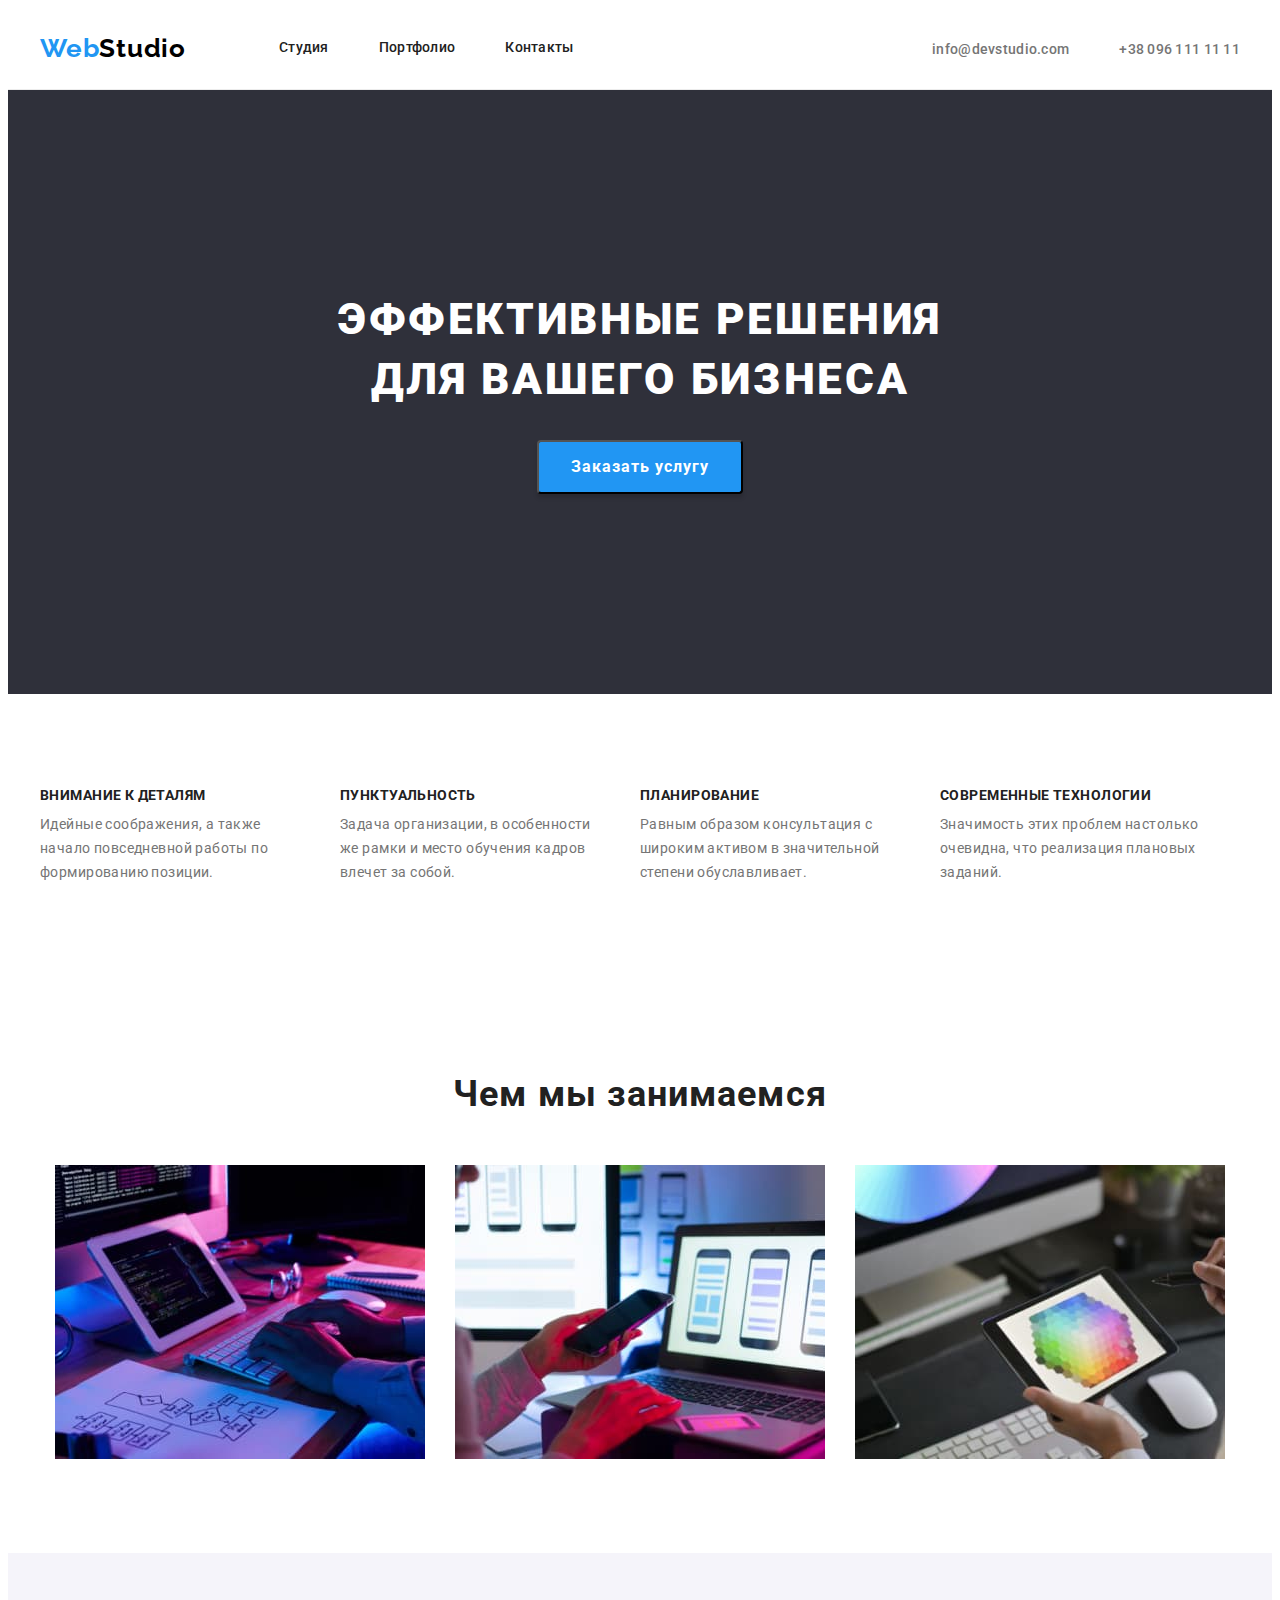
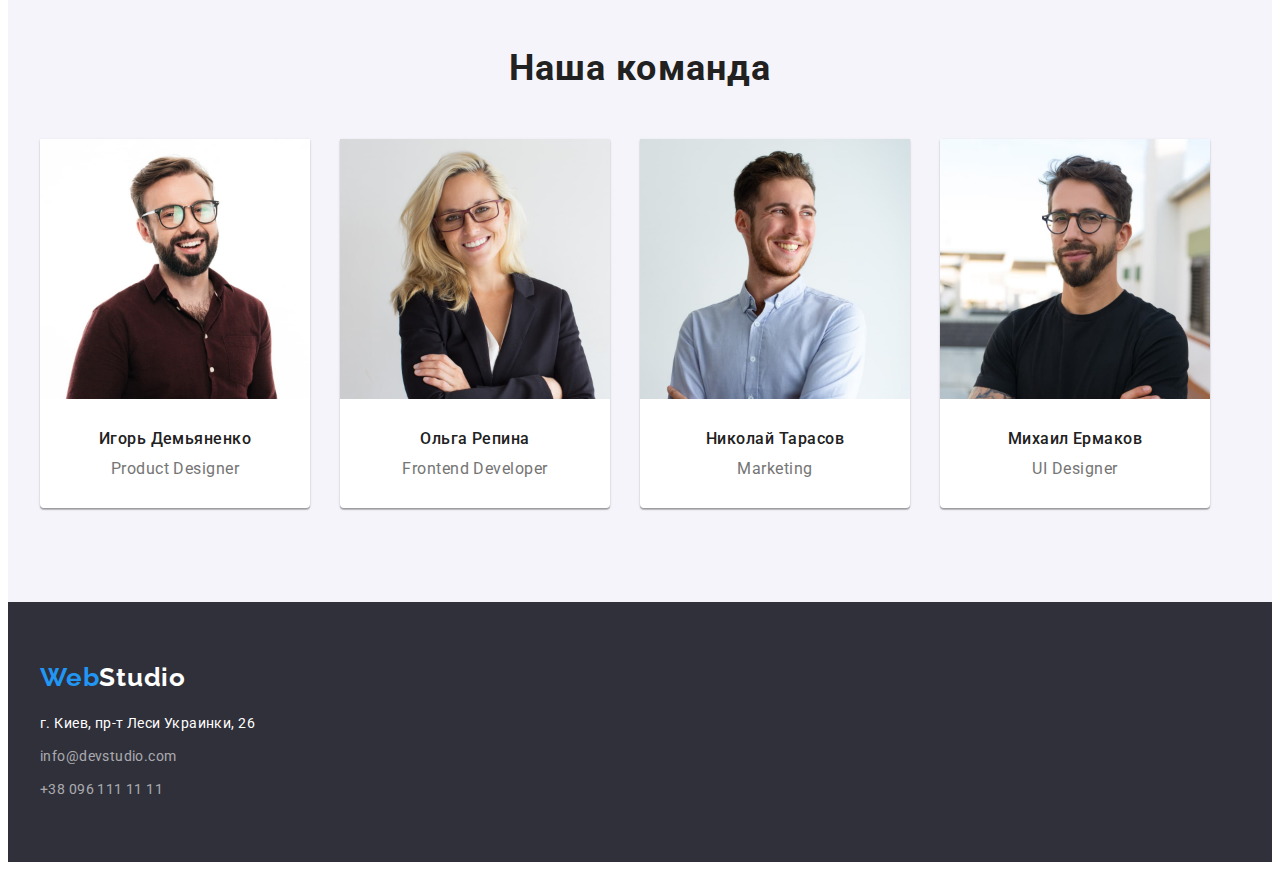
==== index.html @ 91fcc717 "HW" ====
<!DOCTYPE html>
<html lang="ru">
<head>
    <meta charset="UTF-8">
    <meta http-equiv="X-UA-Compatible" content="IE=edge">
    <meta name="viewport" content="width=device-width, initial-scale=1.0">
    <title>Студия</title>
    <link rel="preconnect" href="https://fonts.googleapis.com">
    <link rel="preconnect" href="https://fonts.gstatic.com" crossorigin>
    <link href="https://fonts.googleapis.com/css2?family=Raleway:wght@700&family=Roboto:wght@400;500;700;900&display=swap"
        rel="stylesheet">
    <link rel="stylesheet" href="https://cdnjs.cloudflare.com/ajax/libs/modern-normalize/1.1.0/modern-normalize.min.css"
        integrity="sha512-wpPYUAdjBVSE4KJnH1VR1HeZfpl1ub8YT/NKx4PuQ5NmX2tKuGu6U/JRp5y+Y8XG2tV+wKQpNHVUX03MfMFn9Q=="
        crossorigin="anonymous" referrerpolicy="no-referrer" />
    <link rel="stylesheet" href="./css/styles.css">
</head>
<body>
    <header class="header">
        <div class="container header-container">
        <nav class="header-nav">
            <a href="./index.html" lang="en" class="link  logo"><span>Web</span>Studio</a>
        <ul class="list navigation-list">
            <li class="nav-item"><a href="./index.html" class="link nav-list">Студия</a></li>
            <li class="nav-item"><a href="./portfolio.html" class="link nav-list">Портфолио</a></li>
            <li class="nav-item"><a href="" class="link nav-list">Контакты</a></li>
        </ul>
        </nav>
        <ul class="list header-contact-list">
            <li class="header-contact-item"><a href="mailto:info@devstudio.com" class="link contact-list">info@devstudio.com</a></li>
            <li class="header-contact-item"><a href="tel:+380961111111" class="link contact-list">+38 096 111 11 11</a></li>
        </ul>
        </div>
    </header>
    <main>
        <!--Section Hero-->
        <section class="hero-section">
            <div class="container">
            <h1 class="hero-title">Эффективные решения для вашего бизнеса</h1>
            <button type="button" name="Заказать услугу" class="hero-button">Заказать услугу</button>
            </div>
        </section>
        <!--Section Our Activities-->
        <section class="section">
            <div class="container">   
            <ul class="list activities-types">
            <li class="activities-types-item">
                <h3 class="activities-list-title">Внимание к деталям</h3>
                <p class="activities-text">Идейные соображения, а также начало повседневной работы по формированию позиции.</p>
            </li>
            <li class="activities-types-item">
                <h3 class="activities-list-title">Пунктуальность</h3>
                <p class="activities-text">Задача организации, в особенности же рамки и место обучения кадров влечет за собой.</p>
            </li>
            <li class="activities-types-item">
                <h3 class="activities-list-title">Планирование</h3>
                <p class="activities-text">Равным образом консультация с широким активом в значительной степени обуславливает.</p>
            </li>
            <li class="activities-types-item">
                <h3 class="activities-list-title">Современные технологии</h3>
                <p class="activities-text">Значимость этих проблем настолько очевидна, что реализация плановых заданий.</p>
            </li>
        </ul>
            </div>
    </section>
    <section class="section">
        <div class="container">
        <h2 class="activities-title">Чем мы занимаемся</h2>
        <ul class="list activities-list">
            <li class="activities-list-item">
            <img src="./images/box1.jpg" alt="Проектирование сайтов" width="370" height="294">
            </li>
            <li class="activities-list-item">
            <img src="./images/box2.jpg" alt="Разработка мобильного приложения" width="370" height="294">
            </li>
            <li class="activities-list-item">
            <img src="./images/box3.jpg" alt="Цветовое оформление" width="370" height="294">
            </li>
        </ul>
        </div>
        </section>
        <!--Section Our Team-->
        <section class="section team-section">
            <div class="container">
            <h2 class="team-title">
                Наша команда
            </h2>
            <ul class="list team-list">
                <li class="team-card">
                    <article class="members">
                        <div class="members-thumb">
                         <img src="./images/img1.jpg" alt="Фото Игоря Демьяненко" width="270" height="260"></div>
                        <div class="members-text">
                         <h3 class="team-name">Игорь Демьяненко</h3>
                        <p lang="en" class="team-position">Product Designer</p></div>
                    </article>
                </li>
                <li class="team-card">
                    <article class="members"> 
                        <div class="members-thumb">
                    <img src="./images/img2.jpg" alt="Фото Ольги Репиной" width="270" height="260"></div>
                    <div class="members-text">
                    <h3 class="team-name">Ольга Репина</h3>
                    <p lang="en" class="team-position">Frontend Developer</p></div>
                    </article>
                </li>
                    
                <li class="team-card">
                    <article class="members">
                        <div class="members-thumb">
                    <img src="./images/img3.jpg" alt="Фото Николая Тарасова" width="270" height="260"></div>
                    <div class="members-text">
                    <h3 class="team-name">Николай Тарасов</h3>
                    <p lang="en" class="team-position">Marketing</p></div>
                    </article>
                </li>
                <li class="team-card">
                    <article class="members">
                        <div class="members-thumb">
                    <img src="./images/img4.jpg" alt="Фото Михаила Ермакова" width="270" height="260"></div>
                    <div class="members-text">
                    <h3 class="team-name">Михаил Ермаков</h3>
                    <p lang="en" class="team-position">UI Designer</p></div>
                    </article>
                </li>
            </ul>
            </div>
        </section>
    </main>
    <footer class="footer">
        <div class="container">
        <div class="logo-footer">
            <a href="./index.html" lang="en" class="link  footer-logo"><span>Web</span>Studio</a></div>
        <address>
        <ul class="list">
            <li class="footer-list"><a href="https://goo.gl/maps/FCbpodmWMEnQQ8jf7" class="link footer-address">г. Киев, пр-т Леси Украинки, 26</a></li>
            <li class="footer-list"><a href="mailto:info@devstudio.com" class="link footer-contact">info@devstudio.com</a></li>
            <li class="footer-list"><a href="tel:+380961111111" class="link footer-contact">+38 096 111 11 11</a></li>
        </ul>
        </address>
        </div>
    </footer>

</body>
</html>
---- css/styles.css ----
h1,
h2,
h3,
h4,
h5,
h6,
p,
ul {
  margin: 0;
}

:root {
  --accent-color: #2196f3;
  --main-text-color: #757575;
  --title-color: #212121;
  --logo-color: #000000;
}
body {
  font-family: "Roboto", sans-serif;
  color: var(--main-text-color);
  background-color: #ffffff;
  font-weight: 400;
  font-style: normal;
}
.visually-hidden {
  position: absolute;
  white-space: nowrap;
  width: 1px;
  height: 1px;
  overflow: hidden;
  border: 0;
  padding: 0;
  clip: rect(0 0 0 0);
  clip-path: inset(50%);
  margin: -1px;
}
img {
  display: block;
  max-width: 100%;
  height: auto;
}
/* ----------------------------------------------------------HEADER---------------------- */
.container {
  width: 1200px;
  padding-left: 15px;
  padding-right: 15px;
  margin-left: auto;
  margin-right: auto;
  height: auto;
}
.header {
  padding-top: 25px;
  padding-bottom: 25px;

  border-bottom-color: #ececec;
  border-bottom-style: solid;
  border-bottom-width: 1px;
}

.header-container {
  display: flex;
  justify-content: space-between;
  align-items: center;
}

.header-nav {
  display: flex;
}

.logo {
  font-family: Raleway;
  font-style: normal;
  font-weight: 700;
  font-size: 26px;
  line-height: 1.19;
  letter-spacing: 0.03em;
  color: var(--logo-color);
  margin-right: 93px;
}
.header span {
  color: var(--accent-color);
}

.nav-list {
  font-weight: 500;
  font-size: 14px;
  line-height: 1.14;
  letter-spacing: 0.02em;
  color: var(--title-color);
  display: block;
}
.navigation-list {
  display: flex;
  align-items: center;
}
.nav-item:not(:last-child) {
  margin-right: 50px;
}

.header-contact-item:not(:last-child) {
  margin-right: 50px;
}

.header-contact-list {
  display: flex;
}

.contact-list {
  font-weight: 500;
  font-size: 14px;
  line-height: 1.14;
  letter-spacing: 0.02em;
  color: var(--main-text-color);
}
.list {
  list-style: none;
  padding: 0;
}

.link {
  text-decoration: none;
}
.link:hover,
.link:focus {
  color: var(--accent-color);
}

/*--------------HERO----------------------------*/
.hero-section {
  background-color: #2f303a;
  padding-bottom: 200px;
  padding-top: 200px;
  text-align: center;
}
.hero-title {
  font-weight: 900;
  font-size: 44px;
  line-height: 1.36;
  text-align: center;
  letter-spacing: 0.06em;
  text-transform: uppercase;
  color: #ffffff;
  max-width: 696px;
  margin-right: auto;
  margin-left: auto;
  margin-bottom: 30px;
}
.hero-button {
  background: var(--accent-color);
  box-shadow: 0px 4px 4px rgba(0, 0, 0, 0.15);
  border-radius: 4px;
  font-family: inherit;
  font-weight: 700;
  font-size: 16px;
  line-height: 1.87;
  display: inline-block;
  text-align: center;
  letter-spacing: 0.06em;
  color: #ffffff;
  cursor: pointer;
  padding-right: 32px;
  padding-left: 32px;
  padding-top: 10px;
  padding-bottom: 10px;
}
.hero-button:focus,
.hero-button:hover {
  background-color: var(--accent-color);
}

/*----------------------------Section Our Activities------------------*/
.activities-list-title {
  font-weight: 700;
  font-size: 14px;
  line-height: 1.14;
  letter-spacing: 0.03em;
  text-transform: uppercase;
  color: var(--title-color);
  margin-bottom: 10px;
}
.activities-text {
  font-size: 14px;
  line-height: 1.71;
  letter-spacing: 0.03em;
}
.activities-title {
  font-weight: 700;
  font-size: 36px;
  line-height: 1.17;
  text-align: center;
  letter-spacing: 0.03em;
  color: var(--title-color);
  margin-bottom: 50px;
}
.section {
  padding-bottom: 94px;
  padding-top: 94px;
}
.activities-list {
  display: flex;
  justify-content: center;
}
.activities-list-item:not(:last-child) {
  margin-right: 30px;
}
.activities-types {
  display: flex;
}

.activities-types-item:not(:last-child) {
  margin-right: 30px;
}
.activities-types-item {
  width: 270px;
}

/*---------Section Our Team--------------------------------------*/
.team-section {
  background: #f5f4fa;
}
.team-list {
  display: flex;
  flex-basis: calc(100% / 4 -30px);
  margin-top: -30px;
  margin-left: -30px;
}

.team-title {
  font-weight: 700;
  font-size: 36px;
  line-height: 1.17;
  text-align: center;
  letter-spacing: 0.03em;
  color: var(--title-color);
  margin-bottom: 50px;
}
.team-card {
  background-color: #ffffff;
  margin-top: 30px;
  margin-left: 30px;
  box-shadow: 0px 1px 3px rgba(0, 0, 0, 0.12), 0px 1px 1px rgba(0, 0, 0, 0.14),
    0px 2px 1px rgba(0, 0, 0, 0.2);
  border-radius: 0px 0px 4px 4px;
}

.team-name {
  font-weight: 500;
  font-size: 16px;
  line-height: 1.19;
  text-align: center;
  letter-spacing: 0.03em;
  color: var(--title-color);
}
.team-position {
  font-size: 16px;
  line-height: 1.19;
  text-align: center;
  letter-spacing: 0.03em;
  color: var(--main-text-color);
  margin-top: 10px;
}

.members-text {
  padding-bottom: 30px;
  padding-top: 30px;
}

/*---------------------------------------Footer-----------------*/
.footer {
  background-color: #2f303a;
  padding-top: 60px;
  padding-bottom: 60px;
}
.footer span {
  color: var(--accent-color);
}
.footer-contact {
  font-size: 14px;
  font-style: normal;
  line-height: 1.71;
  letter-spacing: 0.03em;
  color: rgba(255, 255, 255, 0.6);
}
.footer-address {
  font-style: normal;
  font-size: 14px;
  line-height: 1.71;
  letter-spacing: 0.03em;
  color: #ffffff;
}
.footer-logo {
  font-family: Raleway;
  font-style: normal;
  font-weight: 700;
  font-size: 26px;
  line-height: 1.19;
  letter-spacing: 0.03em;
  color: #ffffff;
  margin-bottom: 20px;
}

.logo-footer {
  margin-bottom: 20px;
}
.footer-list:not(:last-child) {
  margin-bottom: 9px;
}
/*----------------------------PORTFOLIO Section Buttons----------------------------------------------*/
.portfolio-button {
  border-radius: 4px;
  font-family: inherit;
  font-weight: 500;
  font-size: 16px;
  line-height: 1.62;
  text-align: center;
  letter-spacing: 0.03em;
  color: var(--title-color);
  cursor: pointer;
  border-color: transparent;
  padding-top: 6px;
  padding-bottom: 6px;
  padding-right: 22px;
  padding-left: 22px;
}
.portfolio-button:hover,
.portfolio-button:focus {
  background-color: var(--accent-color);
}

.btn-list {
  padding: 0;
  display: flex;
  justify-content: center;
  border-radius: 4px;
  margin-bottom: 50px;
}
.btn-list-item:not(:last-child) {
  margin-right: 8px;
}

.list-box {
  background: #ffffff;
  flex-basis: calc(100% / 3 - 30px);
  margin-top: 30px;
  margin-left: 30px;
}
.projects-title {
  font-weight: 700;
  font-size: 18px;
  line-height: 2;
  letter-spacing: 0.06em;
  color: var(--title-color);
}
.projects-description {
  font-size: 16px;
  line-height: 1.87;
  letter-spacing: 0.03em;
  color: var(--main-text-color);
  margin-top: 4px;
}

.card-list {
  padding: 0;
  display: flex;
  flex-wrap: wrap;
  margin-top: -30px;
}

.box-content {
  padding-bottom: 20px;
  padding-left: 24px;
  padding-right: 24px;
  padding-top: 20px;
  border: 1px solid #eeeeee;
}
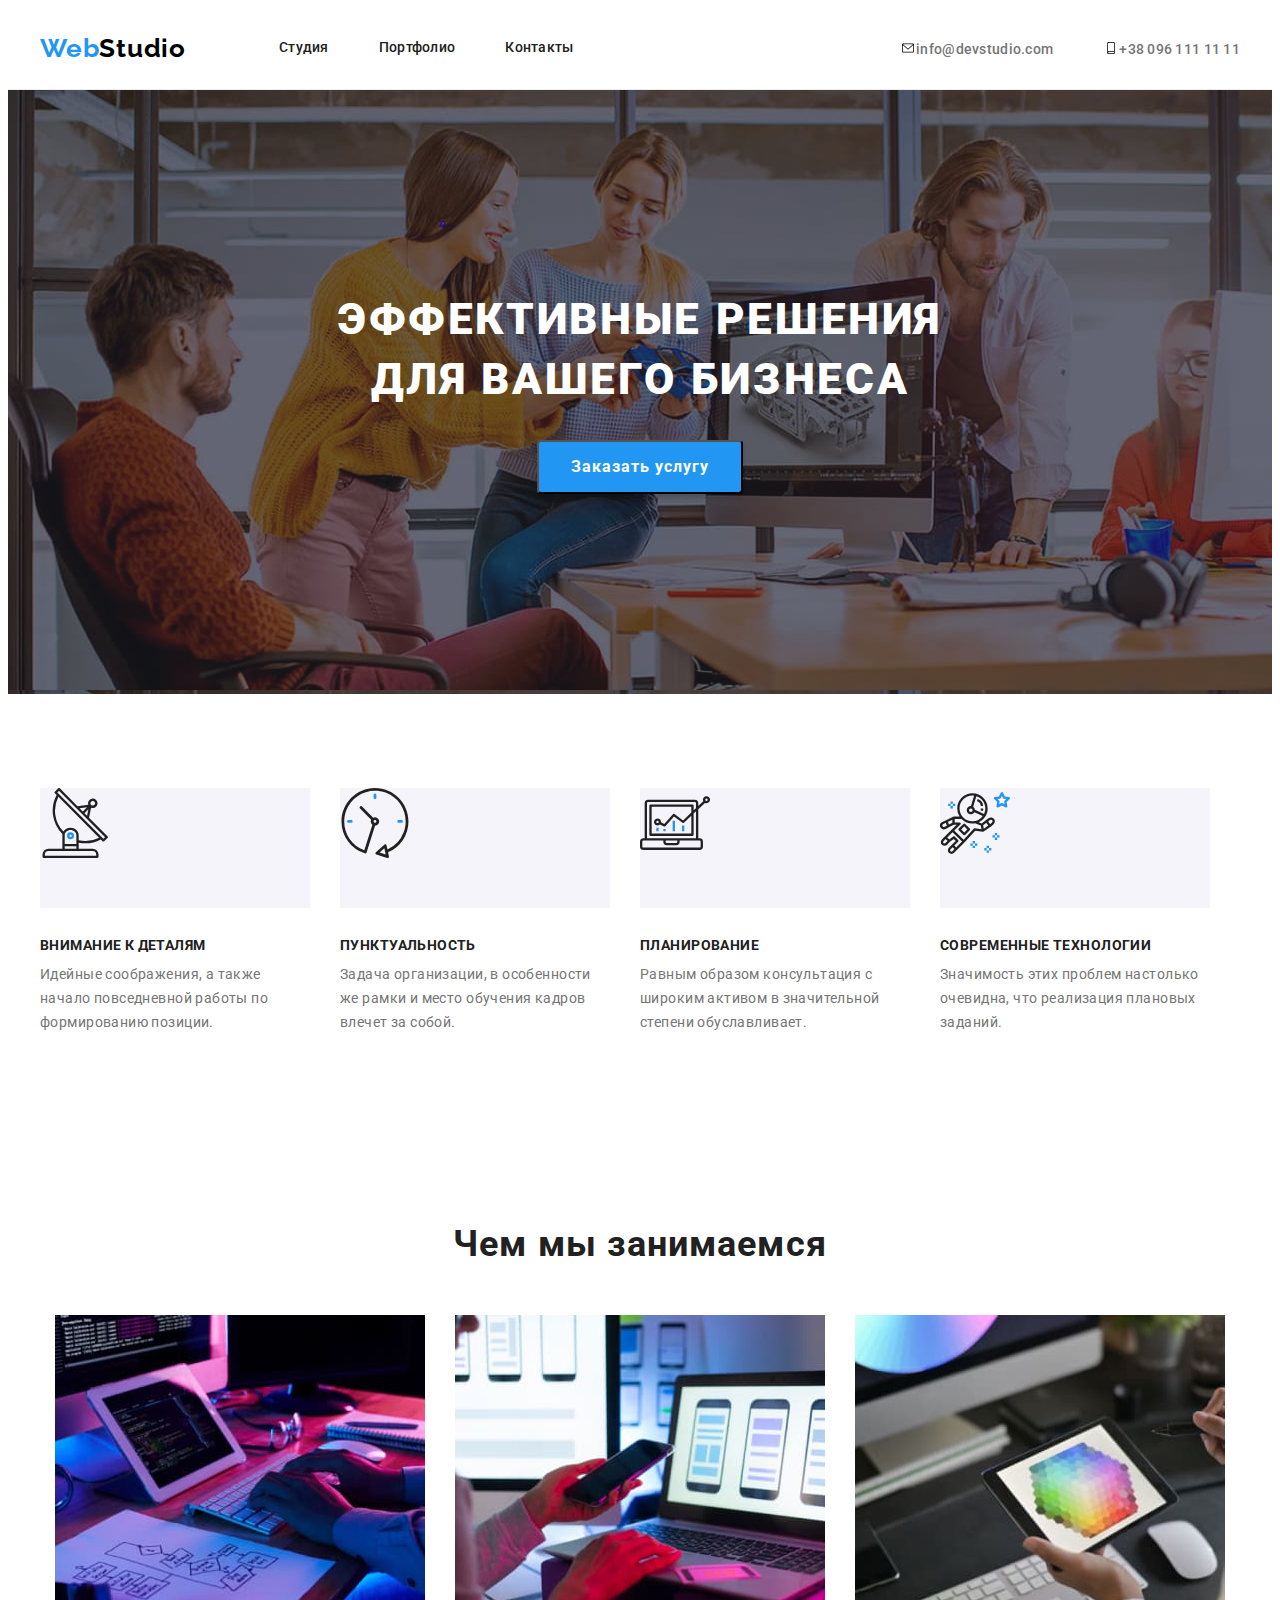
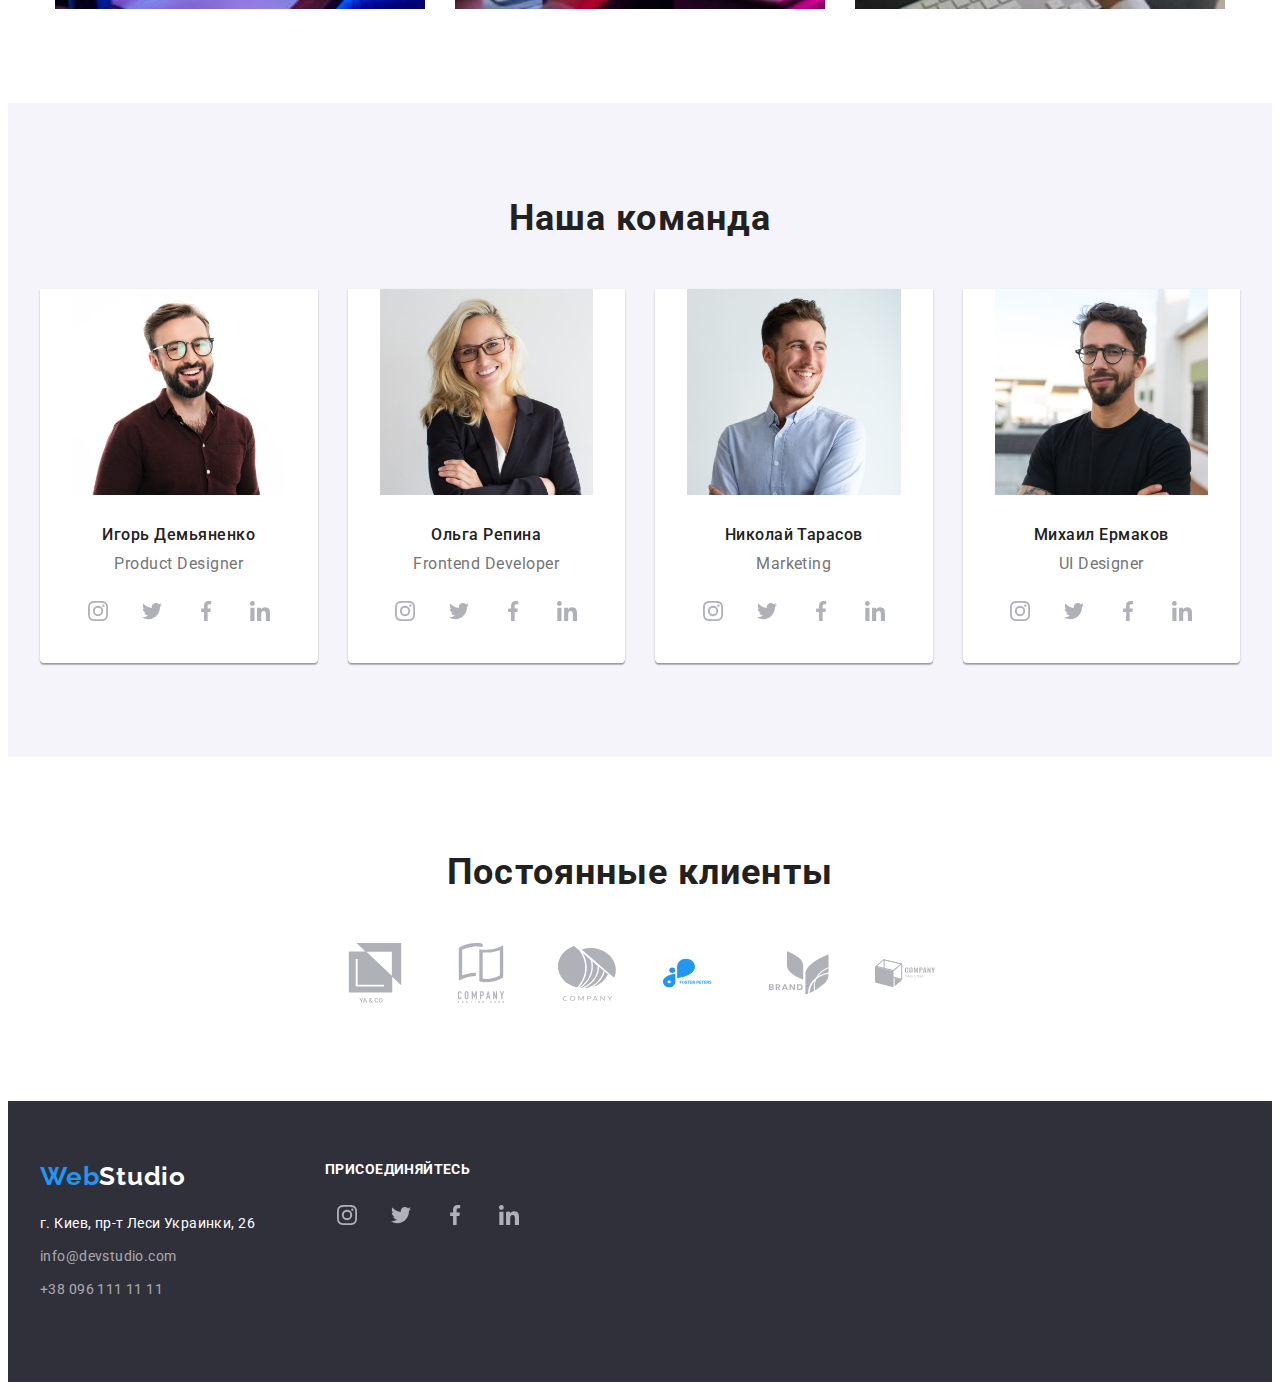
==== commit 89541ab2: "hw-4" ====
--- a/index.html
+++ b/index.html
@@ -26,8 +26,12 @@
         </ul>
         </nav>
         <ul class="list header-contact-list">
-            <li class="header-contact-item"><a href="mailto:info@devstudio.com" class="link contact-list">info@devstudio.com</a></li>
-            <li class="header-contact-item"><a href="tel:+380961111111" class="link contact-list">+38 096 111 11 11</a></li>
+            <li class="header-contact-item"><a href="mailto:info@devstudio.com" class="link contact-list"><svg class="contact-icon" width="16" height="12">
+                <use href="./images/icons.svg#icon-envelope"></use>
+            </svg>info@devstudio.com</a></li>
+            <li class="header-contact-item"><a href="tel:+380961111111" class="link contact-list"><svg class="contact-icon" width="16" height="12">
+                <use href="./images/icons.svg#icon-smartphone"></use>
+            </svg>+38 096 111 11 11</a></li>
         </ul>
         </div>
     </header>
@@ -44,18 +48,35 @@
             <div class="container">   
             <ul class="list activities-types">
             <li class="activities-types-item">
+                <div class="activities-icon-place">
+                <svg class="activities-icon" width="70" height="70">
+                    <use href="./images/icons.svg#icon-antenna"></use>
+                </svg></div>
                 <h3 class="activities-list-title">Внимание к деталям</h3>
                 <p class="activities-text">Идейные соображения, а также начало повседневной работы по формированию позиции.</p>
             </li>
             <li class="activities-types-item">
+                <div class="activities-icon-place">
+                <svg class="activities-icon" width="70" height="70">
+                    <use href="./images/icons.svg#icon-clock"></use>
+                </svg></div>
                 <h3 class="activities-list-title">Пунктуальность</h3>
                 <p class="activities-text">Задача организации, в особенности же рамки и место обучения кадров влечет за собой.</p>
+                
             </li>
             <li class="activities-types-item">
+                <div class="activities-icon-place">
+                <svg class="activities-icon" width="70" height="70">
+                    <use href="./images/icons.svg#icon-diagram"></use>
+                </svg></div>
                 <h3 class="activities-list-title">Планирование</h3>
                 <p class="activities-text">Равным образом консультация с широким активом в значительной степени обуславливает.</p>
             </li>
             <li class="activities-types-item">
+                <div class="activities-icon-place">
+                <svg class="activities-icon" width="70" height="70">
+                    <use href="./images/icons.svg#icon-astronaut"></use>
+                </svg></div>
                 <h3 class="activities-list-title">Современные технологии</h3>
                 <p class="activities-text">Значимость этих проблем настолько очевидна, что реализация плановых заданий.</p>
             </li>
@@ -93,6 +114,37 @@
                          <h3 class="team-name">Игорь Демьяненко</h3>
                         <p lang="en" class="team-position">Product Designer</p></div>
                     </article>
+                    <ul class="members-social-list list">
+                        <li class="members-social-item">
+                            <a href="" class="members-social-link" >
+                            <svg class="members-social-icon" width="20" height="20">
+                                <use href="./images/icons.svg#icon-instagram"></use>
+                            </svg>
+                        
+                            </a>
+                        </li>
+                        <li class="members-social-item">
+                            <a href="" class="members-social-link">
+                                <svg class="members-social-icon" width="20" height="20">
+                                    <use href="./images/icons.svg#icon-twitter"></use>
+                                </svg>
+                            </a>
+                        </li>
+                        <li class="members-social-item">
+                            <a href="" class="members-social-link">
+                                <svg class="members-social-icon" width="20" height="20">
+                                    <use href="./images/icons.svg#icon-facebook"></use>
+                                </svg>
+                            </a>
+                        </li>
+                        <li class="members-social-item">
+                            <a href="" class="members-social-link">
+                                <svg class="members-social-icon" width="20" height="20">
+                                    <use href="./images/icons.svg#icon-linkedin"></use>
+                                </svg>
+                            </a>
+                        </li>
+                    </ul>
                 </li>
                 <li class="team-card">
                     <article class="members"> 
@@ -102,6 +154,37 @@
                     <h3 class="team-name">Ольга Репина</h3>
                     <p lang="en" class="team-position">Frontend Developer</p></div>
                     </article>
+                    <ul class="members-social-list list">
+                        <li class="members-social-item">
+                            <a href="" class="members-social-link">
+                                <svg class="members-social-icon" width="20" height="20">
+                                    <use href="./images/icons.svg#icon-instagram"></use>
+                                </svg>
+                    
+                            </a>
+                        </li>
+                        <li class="members-social-item">
+                            <a href="" class="members-social-link">
+                                <svg class="members-social-icon" width="20" height="20">
+                                    <use href="./images/icons.svg#icon-twitter"></use>
+                                </svg>
+                            </a>
+                        </li>
+                        <li class="members-social-item">
+                            <a href="" class="members-social-link">
+                                <svg class="members-social-icon" width="20" height="20">
+                                    <use href="./images/icons.svg#icon-facebook"></use>
+                                </svg>
+                            </a>
+                        </li>
+                        <li class="members-social-item">
+                            <a href="" class="members-social-link">
+                                <svg class="members-social-icon" width="20" height="20">
+                                    <use href="./images/icons.svg#icon-linkedin"></use>
+                                </svg>
+                            </a>
+                        </li>
+                    </ul>
                 </li>
                     
                 <li class="team-card">
@@ -112,6 +195,37 @@
                     <h3 class="team-name">Николай Тарасов</h3>
                     <p lang="en" class="team-position">Marketing</p></div>
                     </article>
+                    <ul class="members-social-list list">
+                        <li class="members-social-item">
+                            <a href="" class="members-social-link">
+                                <svg class="members-social-icon" width="20" height="20">
+                                    <use href="./images/icons.svg#icon-instagram"></use>
+                                </svg>
+                    
+                            </a>
+                        </li>
+                        <li class="members-social-item">
+                            <a href="" class="members-social-link">
+                                <svg class="members-social-icon" width="20" height="20">
+                                    <use href="./images/icons.svg#icon-twitter"></use>
+                                </svg>
+                            </a>
+                        </li>
+                        <li class="members-social-item">
+                            <a href="" class="members-social-link">
+                                <svg class="members-social-icon" width="20" height="20">
+                                    <use href="./images/icons.svg#icon-facebook"></use>
+                                </svg>
+                            </a>
+                        </li>
+                        <li class="members-social-item">
+                            <a href="" class="members-social-link">
+                                <svg class="members-social-icon" width="20" height="20">
+                                    <use href="./images/icons.svg#icon-linkedin"></use>
+                                </svg>
+                            </a>
+                        </li>
+                    </ul>
                 </li>
                 <li class="team-card">
                     <article class="members">
@@ -121,15 +235,85 @@
                     <h3 class="team-name">Михаил Ермаков</h3>
                     <p lang="en" class="team-position">UI Designer</p></div>
                     </article>
+                    <ul class="members-social-list list">
+                        <li class="members-social-item">
+                            <a href="" class="members-social-link">
+                                <svg class="members-social-icon" width="20" height="20">
+                                    <use href="./images/icons.svg#icon-instagram"></use>
+                                </svg>
+                    
+                            </a>
+                        </li>
+                        <li class="members-social-item">
+                            <a href="" class="members-social-link">
+                                <svg class="members-social-icon" width="20" height="20">
+                                    <use href="./images/icons.svg#icon-twitter"></use>
+                                </svg>
+                            </a>
+                        </li>
+                        <li class="members-social-item">
+                            <a href="" class="members-social-link">
+                                <svg class="members-social-icon" width="20" height="20">
+                                    <use href="./images/icons.svg#icon-facebook"></use>
+                                </svg>
+                            </a>
+                        </li>
+                        <li class="members-social-item">
+                            <a href="" class="members-social-link">
+                                <svg class="members-social-icon" width="20" height="20">
+                                    <use href="./images/icons.svg#icon-linkedin"></use>
+                                </svg>
+                            </a>
+                        </li>
+                    </ul>
                 </li>
             </ul>
             </div>
         </section>
+        <!---Section Clients---->
+    
+        <section class="section">
+            <h2 class="clients-title">Постоянные клиенты</h2>
+            <ul class="list clients-list">
+                <li>
+                    <svg class="clients-icon" width="106" height="60">
+                        <use href="./images/icons.svg#icon-company-1"></use>
+                    </svg>
+                </li>
+                <li>
+                    <svg class="clients-icon" width="106" height="60">
+                        <use href="./images/icons.svg#icon-company-2"></use>
+                    </svg>
+                </li>
+                <li>
+                    <svg class="clients-icon" width="106" height="60">
+                        <use href="./images/icons.svg#icon-company-3"></use>
+                    </svg>
+                </li>
+                <li>
+                    <svg class="clients-icon" width="106" height="60">
+                        <use href="./images/icons.svg#icon-company-4"></use>
+                    </svg>
+                </li>
+                <li>
+                    <svg class="clients-icon" width="106" height="60">
+                        <use href="./images/icons.svg#icon-company-5"></use>
+                    </svg>
+                </li>
+                <li>
+                    <svg class="clients-icon" width="106" height="60">
+                        <use href="./images/icons.svg#icon-company-6"></use>
+                    </svg>
+                </li>
+
+            </ul>
+        </section>
     </main>
     <footer class="footer">
-        <div class="container">
-        <div class="logo-footer">
-            <a href="./index.html" lang="en" class="link  footer-logo"><span>Web</span>Studio</a></div>
+        <div class="container footer-container">
+            <div class="logo-footer">
+            <div class="logo-adress">
+              <a href="./index.html" lang="en" class="link  footer-logo"><span>Web</span>Studio</a></div>
         <address>
         <ul class="list">
             <li class="footer-list"><a href="https://goo.gl/maps/FCbpodmWMEnQQ8jf7" class="link footer-address">г. Киев, пр-т Леси Украинки, 26</a></li>
@@ -137,6 +321,40 @@
             <li class="footer-list"><a href="tel:+380961111111" class="link footer-contact">+38 096 111 11 11</a></li>
         </ul>
         </address>
+    </div>
+    <div class="footer-social-link">
+        <h4 class="footer-title">присоединяйтесь</h4>
+        <ul class="members-social-list list">
+            <li class="members-social-item">
+                <a href="" class="members-social-link">
+                    <svg class="members-social-icon" width="20" height="20">
+                        <use href="./images/icons.svg#icon-instagram"></use>
+                    </svg>
+        
+                </a>
+            </li>
+            <li class="members-social-item">
+                <a href="" class="members-social-link">
+                    <svg class="members-social-icon" width="20" height="20">
+                        <use href="./images/icons.svg#icon-twitter"></use>
+                    </svg>
+                </a>
+            </li>
+            <li class="members-social-item">
+                <a href="" class="members-social-link">
+                    <svg class="members-social-icon" width="20" height="20">
+                        <use href="./images/icons.svg#icon-facebook"></use>
+                    </svg>
+                </a>
+            </li>
+            <li class="members-social-item">
+                <a href="" class="members-social-link">
+                    <svg class="members-social-icon" width="20" height="20">
+                        <use href="./images/icons.svg#icon-linkedin"></use>
+                    </svg>
+                </a>
+            </li>
+        </ul></div>
         </div>
     </footer>
 
--- a/css/styles.css
+++ b/css/styles.css
@@ -116,6 +116,10 @@
   list-style: none;
   padding: 0;
 }
+.header-contact-item:hover,
+.header-contact-item:focus {
+  fill: var(--accent-color);
+}
 
 .link {
   text-decoration: none;
@@ -131,6 +135,11 @@
   padding-bottom: 200px;
   padding-top: 200px;
   text-align: center;
+  background-image: linear-gradient(
+      rgba(47, 48, 58, 0.4),
+      rgba(47, 48, 58, 0.4)
+    ),
+    url(/images/hero-bg-img.jpg);
 }
 .hero-title {
   font-weight: 900;
@@ -213,6 +222,12 @@
 .activities-types-item {
   width: 270px;
 }
+.activities-icon-place {
+  width: 270px;
+  height: 120px;
+  background-color: #f5f4fa;
+  margin-bottom: 30px;
+}
 
 /*---------Section Our Team--------------------------------------*/
 .team-section {
@@ -241,6 +256,9 @@
   box-shadow: 0px 1px 3px rgba(0, 0, 0, 0.12), 0px 1px 1px rgba(0, 0, 0, 0.14),
     0px 2px 1px rgba(0, 0, 0, 0.2);
   border-radius: 0px 0px 4px 4px;
+  padding-bottom: 30px;
+  padding-right: 32px;
+  padding-left: 32px;
 }
 
 .team-name {
@@ -261,10 +279,59 @@
 }
 
 .members-text {
-  padding-bottom: 30px;
   padding-top: 30px;
 }
 
+.members-social-list {
+  display: flex;
+  justify-content: center;
+  margin-top: 16px;
+}
+
+.members-social-item {
+  width: 44px;
+  height: 44px;
+}
+.members-social-item:not(:last-child) {
+  margin-right: 10px;
+}
+.members-social-link {
+  width: 100%;
+  height: 100%;
+  border-radius: 50%;
+  display: flex;
+  align-items: center;
+  justify-content: center;
+  color: #afb1b8;
+}
+.members-social-link:hover,
+.members-social-link:focus {
+  background-color: var(--accent-color);
+}
+.members-social-icon {
+  fill: #afb1b8;
+}
+.members-social-icon:focus,
+.members-social-icon:hover {
+  fill: #ffffff;
+}
+
+/*---------Clients section--------*/
+
+.clients-title {
+  font-weight: 700;
+  font-size: 36px;
+  line-height: 42px;
+  text-align: center;
+  letter-spacing: 0.03em;
+  margin-bottom: 50px;
+
+  color: var(--title-color);
+}
+.clients-list {
+  display: flex;
+  justify-content: center;
+}
 /*---------------------------------------Footer-----------------*/
 .footer {
   background-color: #2f303a;
@@ -298,12 +365,32 @@
   color: #ffffff;
   margin-bottom: 20px;
 }
+.footer-container {
+  display: flex;
+}
+.logo-adress {
+  display: flex;
+}
+.footer-title {
+  font-family: Roboto;
+  font-style: normal;
+  font-weight: bold;
+  font-size: 14px;
+  line-height: 16px;
+  letter-spacing: 0.03em;
+  text-transform: uppercase;
+
+  color: #ffffff;
+}
 
 .logo-footer {
   margin-bottom: 20px;
 }
 .footer-list:not(:last-child) {
   margin-bottom: 9px;
+}
+.footer-social-link {
+  margin-left: 70px;
 }
 /*----------------------------PORTFOLIO Section Buttons----------------------------------------------*/
 .portfolio-button {
@@ -325,6 +412,8 @@
 .portfolio-button:hover,
 .portfolio-button:focus {
   background-color: var(--accent-color);
+  box-shadow: 0px 1px 3px rgba(0, 0, 0, 0.12), 0px 1px 1px rgba(0, 0, 0, 0.14),
+    0px 2px 1px rgba(0, 0, 0, 0.2);
 }
 
 .btn-list {
@@ -343,6 +432,10 @@
   flex-basis: calc(100% / 3 - 30px);
   margin-top: 30px;
   margin-left: 30px;
+}
+.list-box:hover {
+  box-shadow: 0px 1px 3px rgba(0, 0, 0, 0.12), 0px 1px 1px rgba(0, 0, 0, 0.14),
+    0px 2px 1px rgba(0, 0, 0, 0.2);
 }
 .projects-title {
   font-weight: 700;
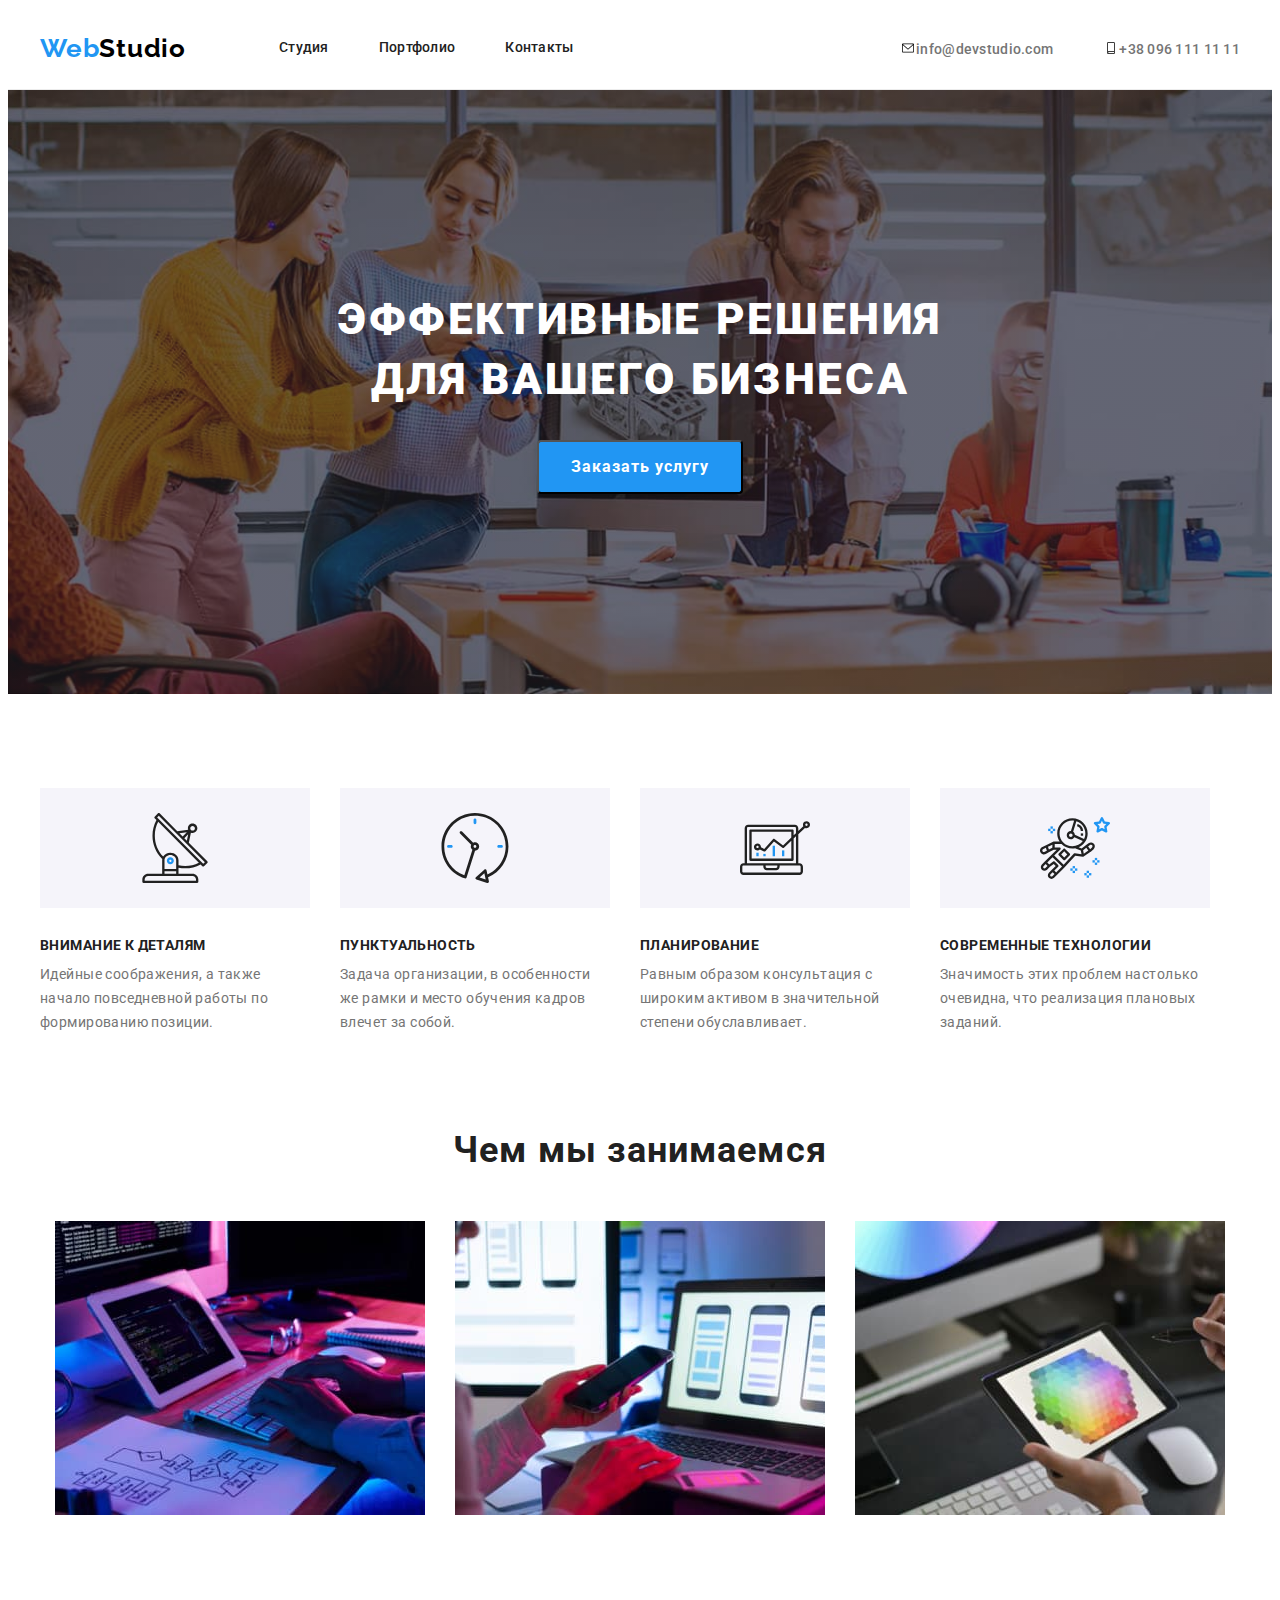
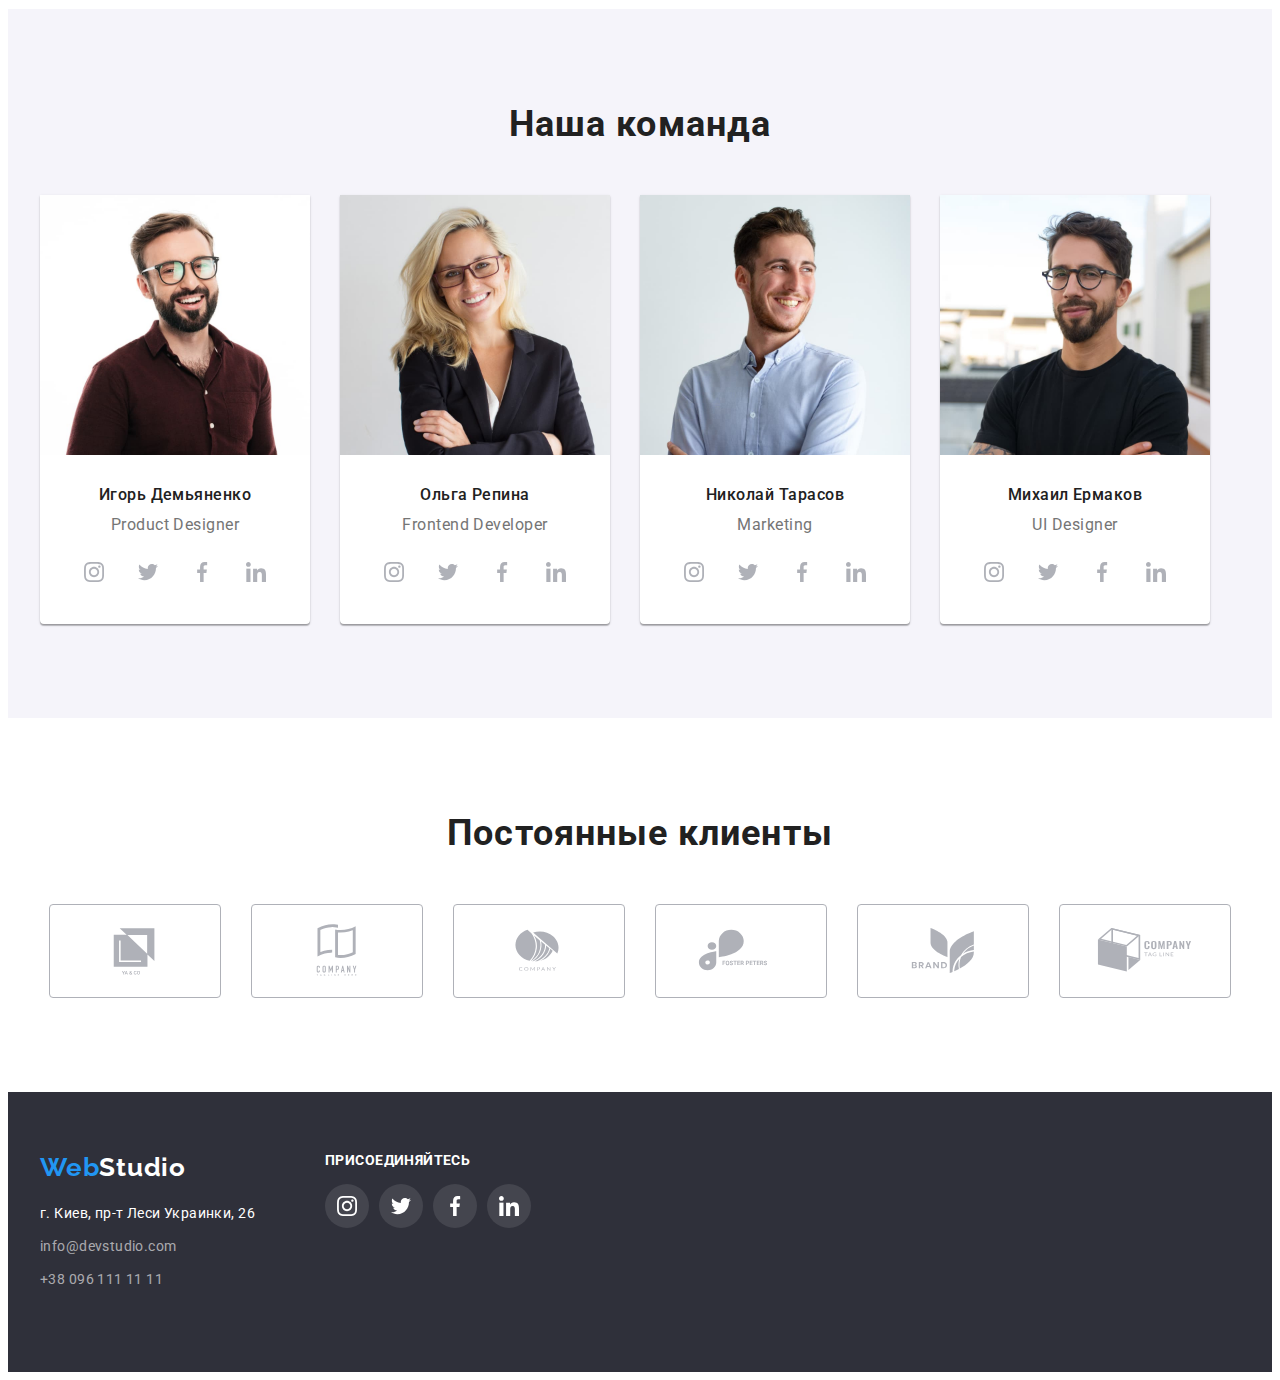
==== commit 57f2b39c: "HW-4" ====
--- a/index.html
+++ b/index.html
@@ -26,7 +26,7 @@
         </ul>
         </nav>
         <ul class="list header-contact-list">
-            <li class="header-contact-item"><a href="mailto:info@devstudio.com" class="link contact-list"><svg class="contact-icon" width="16" height="12">
+            <li class="header-contact-item"><a href="mailto:info@devstudio.com" class=" contact-list link"><svg class="contact-icon" width="16" height="12">
                 <use href="./images/icons.svg#icon-envelope"></use>
             </svg>info@devstudio.com</a></li>
             <li class="header-contact-item"><a href="tel:+380961111111" class="link contact-list"><svg class="contact-icon" width="16" height="12">
@@ -82,8 +82,7 @@
             </li>
         </ul>
             </div>
-    </section>
-    <section class="section">
+    
         <div class="container">
         <h2 class="activities-title">Чем мы занимаемся</h2>
         <ul class="list activities-list">
@@ -275,35 +274,35 @@
         <section class="section">
             <h2 class="clients-title">Постоянные клиенты</h2>
             <ul class="list clients-list">
-                <li>
+                <li class="clients-item"><div class="clients-box">
                     <svg class="clients-icon" width="106" height="60">
                         <use href="./images/icons.svg#icon-company-1"></use>
-                    </svg>
-                </li>
-                <li>
+                    </svg></div>
+                </li>
+                <li class="clients-item"><div class="clients-box">
                     <svg class="clients-icon" width="106" height="60">
                         <use href="./images/icons.svg#icon-company-2"></use>
-                    </svg>
-                </li>
-                <li>
+                    </svg></div>
+                </li>
+                <li class="clients-item"><div class="clients-box">
                     <svg class="clients-icon" width="106" height="60">
                         <use href="./images/icons.svg#icon-company-3"></use>
-                    </svg>
-                </li>
-                <li>
+                    </svg></div>
+                </li>
+                <li class="clients-item"><div class="clients-box">
                     <svg class="clients-icon" width="106" height="60">
                         <use href="./images/icons.svg#icon-company-4"></use>
-                    </svg>
-                </li>
-                <li>
+                    </svg></div>
+                </li>
+                <li class="clients-item"><div class="clients-box">
                     <svg class="clients-icon" width="106" height="60">
                         <use href="./images/icons.svg#icon-company-5"></use>
-                    </svg>
-                </li>
-                <li>
+                    </svg></div>
+                </li>
+                <li class="clients-item"><div class="clients-box">
                     <svg class="clients-icon" width="106" height="60">
                         <use href="./images/icons.svg#icon-company-6"></use>
-                    </svg>
+                    </svg></div>
                 </li>
 
             </ul>
@@ -322,35 +321,35 @@
         </ul>
         </address>
     </div>
-    <div class="footer-social-link">
+    <div class="footer-social-links">
         <h4 class="footer-title">присоединяйтесь</h4>
-        <ul class="members-social-list list">
-            <li class="members-social-item">
-                <a href="" class="members-social-link">
+        <ul class="footer-social-list list">
+            <li class="footer-social-item">
+                <a href="" class="footer-social-link">
                     <svg class="members-social-icon" width="20" height="20">
-                        <use href="./images/icons.svg#icon-instagram"></use>
+                        <use href="./images/icons.svg#icon-instagram-1"></use>
                     </svg>
         
                 </a>
             </li>
-            <li class="members-social-item">
-                <a href="" class="members-social-link">
+            <li class="footer-social-item">
+                <a href="" class="footer-social-link">
                     <svg class="members-social-icon" width="20" height="20">
-                        <use href="./images/icons.svg#icon-twitter"></use>
+                        <use href="./images/icons.svg#icon-twitter-1"></use>
                     </svg>
                 </a>
             </li>
-            <li class="members-social-item">
-                <a href="" class="members-social-link">
+            <li class="footer-social-item">
+                <a href="" class="footer-social-link">
                     <svg class="members-social-icon" width="20" height="20">
-                        <use href="./images/icons.svg#icon-facebook"></use>
+                        <use href="./images/icons.svg#icon-facebook-1"></use>
                     </svg>
                 </a>
             </li>
-            <li class="members-social-item">
-                <a href="" class="members-social-link">
+            <li class="footer-social-item">
+                <a href="" class="footer-social-link">
                     <svg class="members-social-icon" width="20" height="20">
-                        <use href="./images/icons.svg#icon-linkedin"></use>
+                        <use href="./images/icons.svg#icon-linkedin-1"></use>
                     </svg>
                 </a>
             </li>
--- a/css/styles.css
+++ b/css/styles.css
@@ -112,15 +112,11 @@
   letter-spacing: 0.02em;
   color: var(--main-text-color);
 }
+
 .list {
   list-style: none;
   padding: 0;
 }
-.header-contact-item:hover,
-.header-contact-item:focus {
-  fill: var(--accent-color);
-}
-
 .link {
   text-decoration: none;
 }
@@ -128,7 +124,10 @@
 .link:focus {
   color: var(--accent-color);
 }
-
+.contact-list:hover,
+.contact-list:focus {
+  fill: var(--accent-color);
+}
 /*--------------HERO----------------------------*/
 .hero-section {
   background-color: #2f303a;
@@ -139,7 +138,10 @@
       rgba(47, 48, 58, 0.4),
       rgba(47, 48, 58, 0.4)
     ),
-    url(/images/hero-bg-img.jpg);
+    url(../images/hero-bg-img.jpg);
+  background-position: center;
+  background-repeat: no-repeat;
+  background-size: cover;
 }
 .hero-title {
   font-weight: 900;
@@ -200,6 +202,7 @@
   letter-spacing: 0.03em;
   color: var(--title-color);
   margin-bottom: 50px;
+  margin-top: 94px;
 }
 .section {
   padding-bottom: 94px;
@@ -226,6 +229,10 @@
   width: 270px;
   height: 120px;
   background-color: #f5f4fa;
+  margin-bottom: 30px;
+  display: flex;
+  align-items: center;
+  justify-content: center;
   margin-bottom: 30px;
 }
 
@@ -257,8 +264,6 @@
     0px 2px 1px rgba(0, 0, 0, 0.2);
   border-radius: 0px 0px 4px 4px;
   padding-bottom: 30px;
-  padding-right: 32px;
-  padding-left: 32px;
 }
 
 .team-name {
@@ -286,11 +291,14 @@
   display: flex;
   justify-content: center;
   margin-top: 16px;
+  padding-right: 32px;
+  padding-left: 32px;
 }
 
 .members-social-item {
   width: 44px;
   height: 44px;
+  fill: #afb1b8;
 }
 .members-social-item:not(:last-child) {
   margin-right: 10px;
@@ -302,17 +310,11 @@
   display: flex;
   align-items: center;
   justify-content: center;
-  color: #afb1b8;
+  fill: inherit;
 }
 .members-social-link:hover,
 .members-social-link:focus {
   background-color: var(--accent-color);
-}
-.members-social-icon {
-  fill: #afb1b8;
-}
-.members-social-icon:focus,
-.members-social-icon:hover {
   fill: #ffffff;
 }
 
@@ -331,6 +333,27 @@
 .clients-list {
   display: flex;
   justify-content: center;
+  align-items: center;
+}
+.clients-box {
+  display: flex;
+  justify-content: center;
+  align-items: center;
+  width: 170px;
+  height: 92px;
+  border: 1px solid #afb1b8;
+  border-radius: 4px;
+}
+.clients-item:not(:last-child) {
+  margin-right: 30px;
+}
+.clients-item {
+  fill: #afb1b8;
+}
+.clients-box:hover,
+.clients-box:focus {
+  fill: var(--accent-color);
+  border: 1px solid var(--accent-color);
 }
 /*---------------------------------------Footer-----------------*/
 .footer {
@@ -382,16 +405,42 @@
 
   color: #ffffff;
 }
-
+.footer-social-list {
+  display: flex;
+  justify-content: center;
+  margin-top: 16px;
+}
 .logo-footer {
   margin-bottom: 20px;
 }
 .footer-list:not(:last-child) {
   margin-bottom: 9px;
 }
+.footer-social-links {
+  margin-left: 70px;
+}
+.footer-social-item {
+  width: 44px;
+  height: 44px;
+}
+
+.footer-social-item:not(:last-child) {
+  margin-right: 10px;
+}
 .footer-social-link {
-  margin-left: 70px;
-}
+  width: 100%;
+  height: 100%;
+  border-radius: 50%;
+  display: flex;
+  align-items: center;
+  justify-content: center;
+  background: rgba(255, 255, 255, 0.1);
+}
+.footer-social-link:hover,
+.footer-social-link:focus {
+  background-color: var(--accent-color);
+}
+
 /*----------------------------PORTFOLIO Section Buttons----------------------------------------------*/
 .portfolio-button {
   border-radius: 4px;
@@ -414,6 +463,7 @@
   background-color: var(--accent-color);
   box-shadow: 0px 1px 3px rgba(0, 0, 0, 0.12), 0px 1px 1px rgba(0, 0, 0, 0.14),
     0px 2px 1px rgba(0, 0, 0, 0.2);
+  color: #ffffff;
 }
 
 .btn-list {
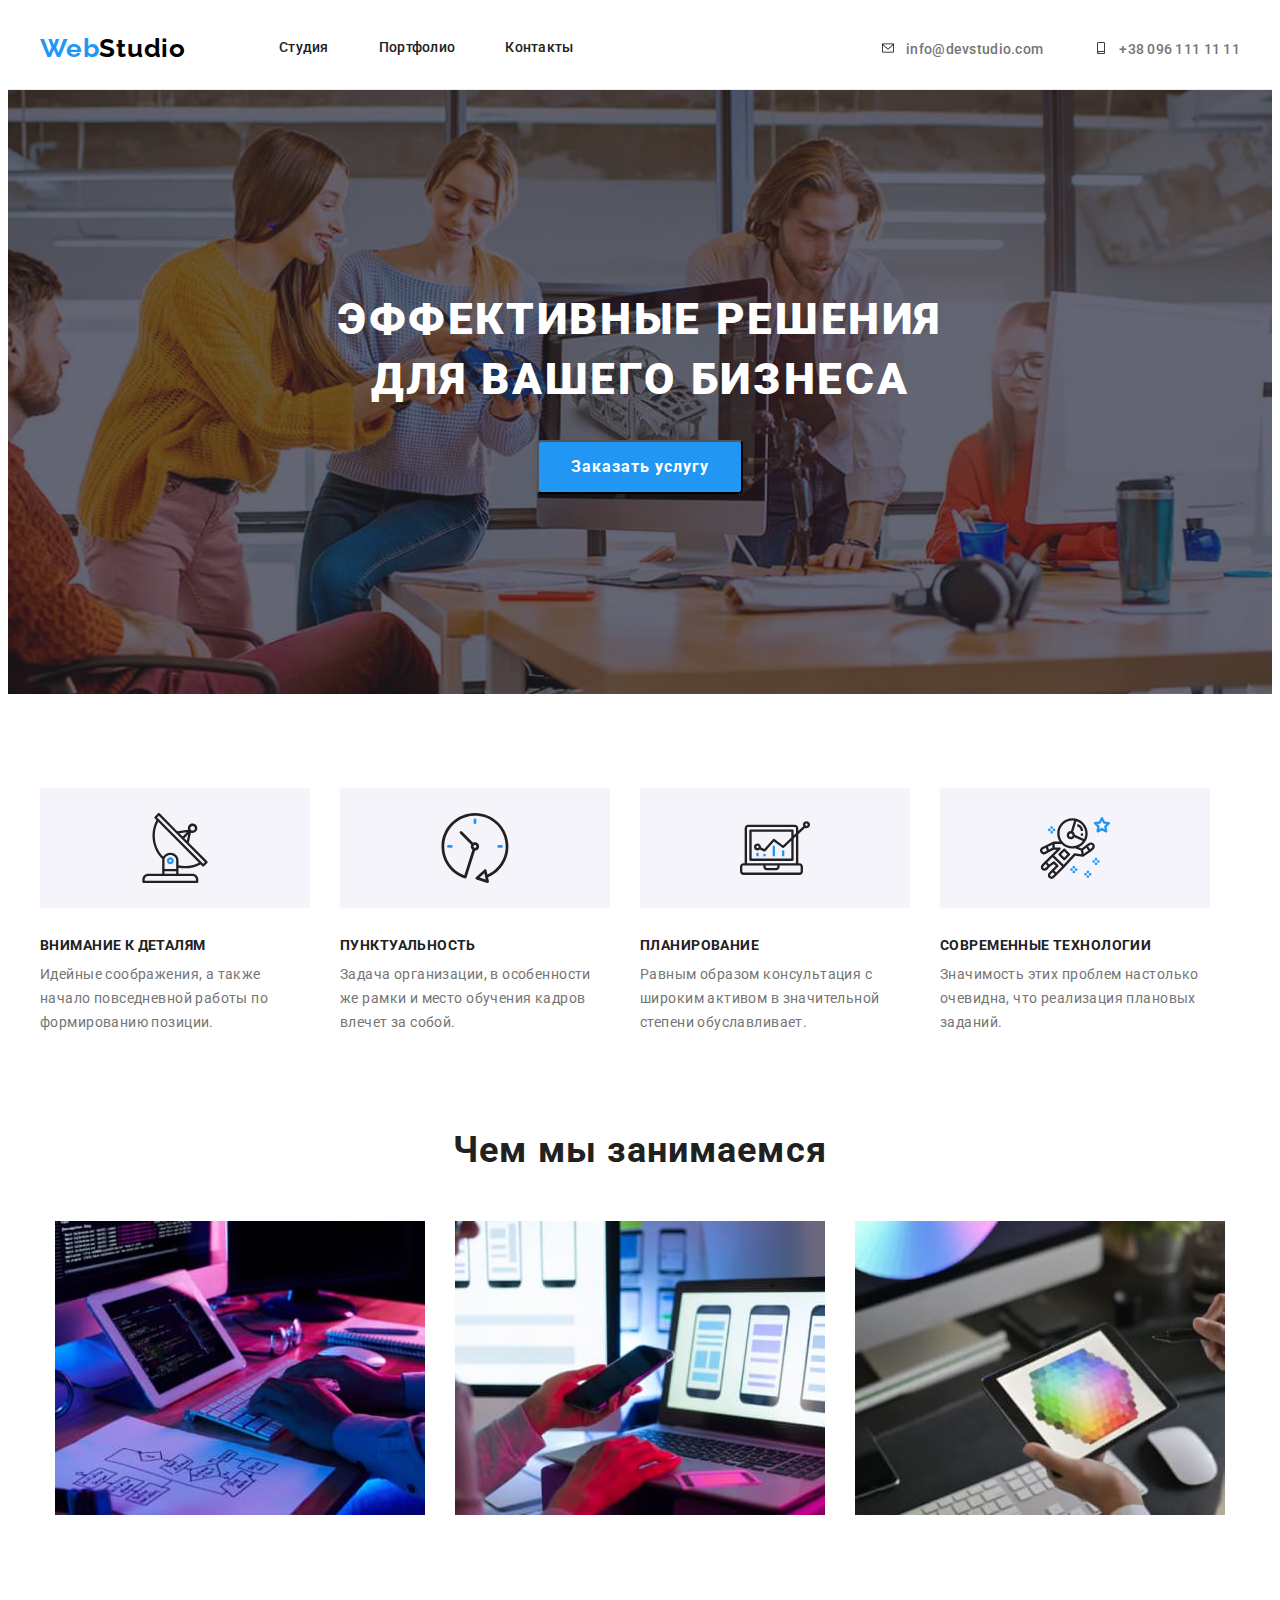
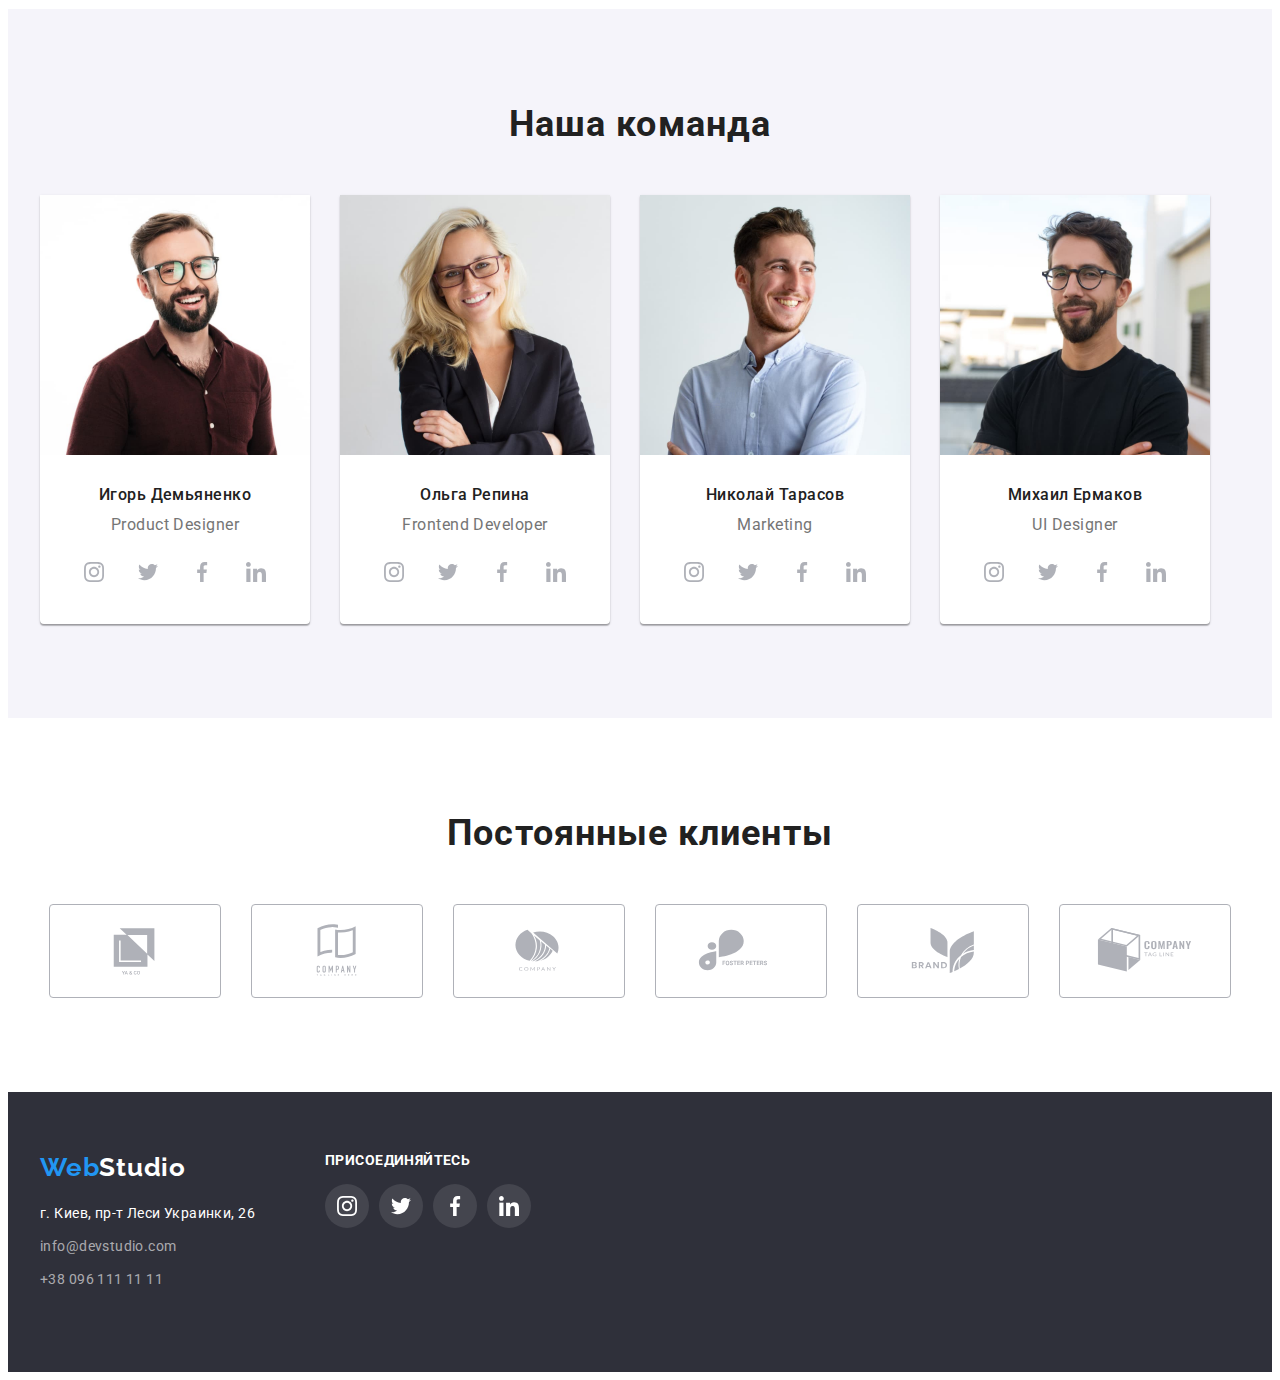
==== commit 2695cd51: "a focus, header contact icon margin" ====
--- a/index.html
+++ b/index.html
@@ -269,40 +269,40 @@
             </ul>
             </div>
         </section>
-        <!---Section Clients---->
+        <!---------------------------------------Section Clients-------------------------------------------->
     
         <section class="section">
             <h2 class="clients-title">Постоянные клиенты</h2>
             <ul class="list clients-list">
-                <li class="clients-item"><div class="clients-box">
+                <li class="clients-item"><a href="" class="clients-box">
                     <svg class="clients-icon" width="106" height="60">
                         <use href="./images/icons.svg#icon-company-1"></use>
-                    </svg></div>
-                </li>
-                <li class="clients-item"><div class="clients-box">
+                    </svg></a>
+                </li>
+                <li class="clients-item"><a href="" class="clients-box">
                     <svg class="clients-icon" width="106" height="60">
                         <use href="./images/icons.svg#icon-company-2"></use>
-                    </svg></div>
-                </li>
-                <li class="clients-item"><div class="clients-box">
+                    </svg></a>
+                </li>
+                <li class="clients-item"><a href="" class="clients-box">
                     <svg class="clients-icon" width="106" height="60">
                         <use href="./images/icons.svg#icon-company-3"></use>
-                    </svg></div>
-                </li>
-                <li class="clients-item"><div class="clients-box">
+                    </svg></a>
+                </li>
+                <li class="clients-item"><a href="" class="clients-box">
                     <svg class="clients-icon" width="106" height="60">
                         <use href="./images/icons.svg#icon-company-4"></use>
-                    </svg></div>
-                </li>
-                <li class="clients-item"><div class="clients-box">
+                    </svg></a>
+                </li>
+                <li class="clients-item"><a href="" class="clients-box">
                     <svg class="clients-icon" width="106" height="60">
                         <use href="./images/icons.svg#icon-company-5"></use>
-                    </svg></div>
-                </li>
-                <li class="clients-item"><div class="clients-box">
+                    </svg></a>
+                </li>
+                <li class="clients-item"><a href="" class="clients-box">
                     <svg class="clients-icon" width="106" height="60">
                         <use href="./images/icons.svg#icon-company-6"></use>
-                    </svg></div>
+                    </svg></a>
                 </li>
 
             </ul>
--- a/css/styles.css
+++ b/css/styles.css
@@ -51,7 +51,6 @@
 .header {
   padding-top: 25px;
   padding-bottom: 25px;
-
   border-bottom-color: #ececec;
   border-bottom-style: solid;
   border-bottom-width: 1px;
@@ -127,6 +126,9 @@
 .contact-list:hover,
 .contact-list:focus {
   fill: var(--accent-color);
+}
+.contact-icon {
+  margin-right: 10px;
 }
 /*--------------HERO----------------------------*/
 .hero-section {
@@ -318,7 +320,7 @@
   fill: #ffffff;
 }
 
-/*---------Clients section--------*/
+/*---------------------------Clients section---------------------------*/
 
 .clients-title {
   font-weight: 700;
@@ -339,6 +341,7 @@
   display: flex;
   justify-content: center;
   align-items: center;
+  fill: #afb1b8;
   width: 170px;
   height: 92px;
   border: 1px solid #afb1b8;
